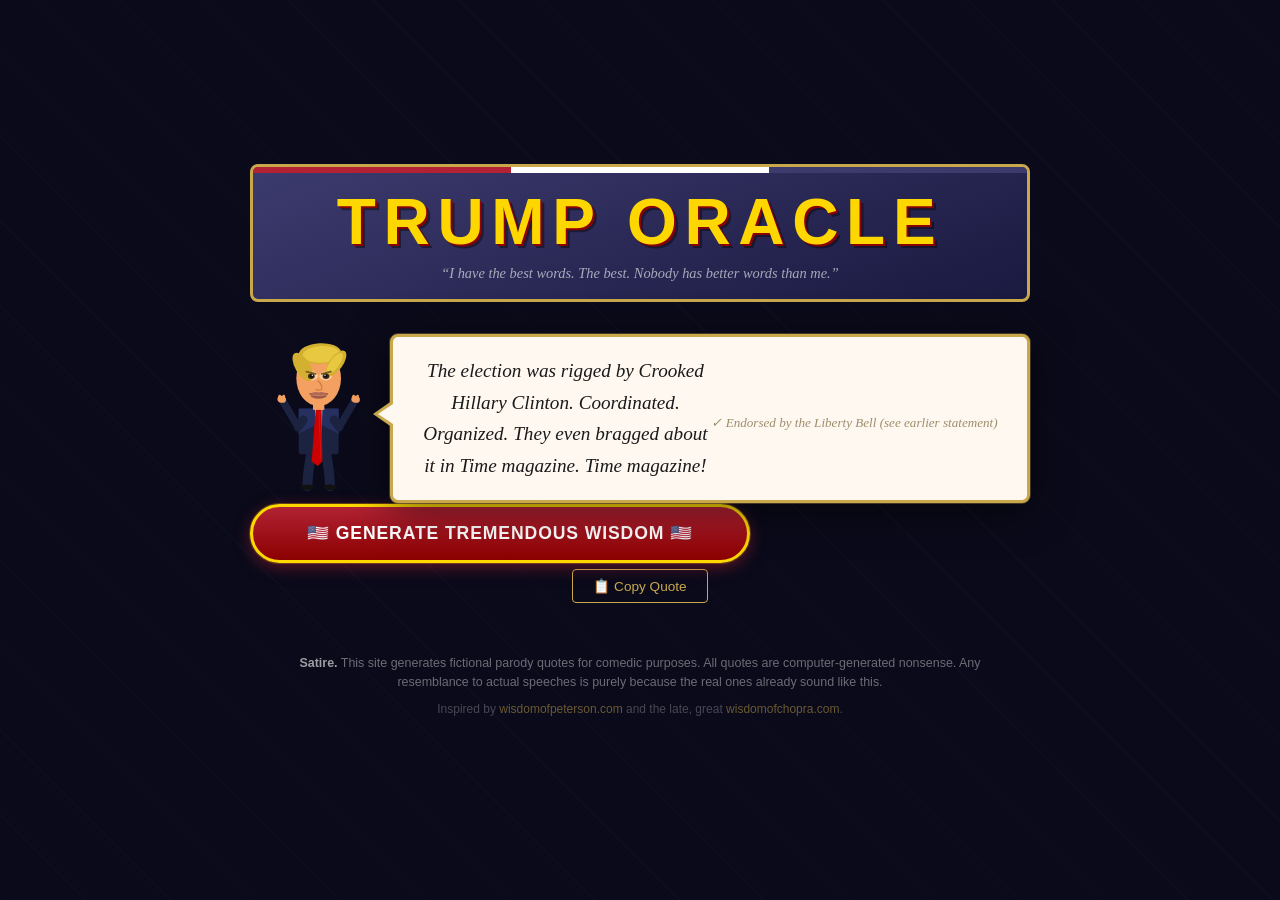
==== index.html @ 2af7486f "Add 37 new templates: self-corrections, impossible sir stories, niche expertise, physics-defying ane" ====
<!DOCTYPE html>
<html lang="en">
<head>
  <meta charset="UTF-8" />
  <meta name="viewport" content="width=device-width, initial-scale=1.0" />
  <title>Trump Oracle — Tremendous Wisdom for the Ages</title>
  <link rel="stylesheet" href="style.css" />
</head>
<body>
  <div class="page">

    <header>
      <h1>TRUMP ORACLE</h1>
      <p class="sub-tagline">
        &ldquo;I have the best words. The best. Nobody has better words than me.&rdquo;
      </p>
    </header>

    <main>
      <div class="oracle-row">
        <canvas id="danceCanvas" class="trump-dance" width="140" height="170"></canvas>
        <div class="speech-bubble" id="quoteBox" aria-live="polite">
          <p class="quote-text" id="quoteText">
            Press the button below to receive a tremendous insight from a very stable genius.
          </p>
          <p class="fact-check" id="factCheck"></p>
        </div>
      </div>

      <button class="generate-btn" id="generateBtn" onclick="newQuote()">
        🇺🇸 GENERATE TREMENDOUS WISDOM 🇺🇸
      </button>

      <button class="share-btn" id="shareBtn" onclick="copyQuote()" title="Copy to clipboard">
        📋 Copy Quote
      </button>
      <span class="copied-msg" id="copiedMsg">Copied!</span>
    </main>

    <footer>
      <p class="disclaimer">
        <strong>Satire.</strong> This site generates fictional parody quotes for comedic purposes.
        All quotes are computer-generated nonsense. Any resemblance to actual speeches is
        purely because the real ones already sound like this.
      </p>
      <p class="credit">
        Inspired by <a href="https://wisdomofpeterson.com" target="_blank" rel="noopener">wisdomofpeterson.com</a>
        and the late, great <a href="https://wisdomofchopra.com" target="_blank" rel="noopener">wisdomofchopra.com</a>.
      </p>
    </footer>
  </div>

  <script src="trump.js"></script>
  <script>
  // ── Trump Dance (inline) ────────────────────────────────────────────────────
  (function () {
    const canvas = document.getElementById('danceCanvas');
    const ctx    = canvas.getContext('2d');
    const CX = 210, CY = 235;
    let frame = 0;
    const POSES = ['Y','M','C','A'];
    let poseIdx = 0;
    const POSE_FRAMES = 90;

    // Celebration
    let celebrating = false, celebFrame = 0;
    const CELEB_DUR = 70;
    window.triggerCelebration = () => { celebrating = true; celebFrame = 0; };

    // Arm poses: elbows tucked, forearms gesticulate
    const PA = {
      Y: { la:{e:[-10,40],h:[-35,-30]}, ra:{e:[10,40],h:[35,-30]} },
      M: { la:{e:[-8,38], h:[-20,-55]}, ra:{e:[8,38], h:[20,-55]} },
      C: { la:{e:[-10,45],h:[-15,10]},  ra:{e:[5,35], h:[70,-10]} },
      A: { la:{e:[-12,42],h:[-30,-65]}, ra:{e:[12,42],h:[30,-65]} },
    };
    const CELEB = { la:{e:[-18,12],h:[-55,-100]}, ra:{e:[18,12],h:[55,-100]} };

    function eio(t){ return t<.5?2*t*t:-1+(4-2*t)*t; }
    function lerp(a,b,t){ return a+(b-a)*t; }
    function lp(a,b,t){ return [lerp(a[0],b[0],t),lerp(a[1],b[1],t)]; }

    function getArms() {
      const cur=PA[POSES[poseIdx]], nxt=PA[POSES[(poseIdx+1)%4]];
      const raw=(frame%POSE_FRAMES)/POSE_FRAMES;
      const pt = raw<.75?0:eio((raw-.75)/.25);
      const base={
        la:{e:lp(cur.la.e,nxt.la.e,pt),h:lp(cur.la.h,nxt.la.h,pt)},
        ra:{e:lp(cur.ra.e,nxt.ra.e,pt),h:lp(cur.ra.h,nxt.ra.h,pt)},
      };
      if(!celebrating) return base;
      const t=celebFrame/CELEB_DUR;
      let ct = t<.3?eio(t/.3) : t<.7?1+Math.sin(celebFrame*.8)*.04 : 1-eio((t-.7)/.3);
      ct=Math.max(0,Math.min(1.05,ct));
      return {
        la:{e:lp(base.la.e,CELEB.la.e,ct),h:lp(base.la.h,CELEB.la.h,ct)},
        ra:{e:lp(base.ra.e,CELEB.ra.e,ct),h:lp(base.ra.h,CELEB.ra.h,ct)},
      };
    }

    function oval(x,y,rx,ry,c,r=0){
      ctx.save();ctx.fillStyle=c;
      ctx.beginPath();ctx.ellipse(x,y,rx,ry,r,0,Math.PI*2);ctx.fill();ctx.restore();
    }
    function hand(x,y,c){
      ctx.save();ctx.fillStyle=c;
      ctx.beginPath();ctx.ellipse(x,y,13,10,.2,0,Math.PI*2);ctx.fill();
      [-6,6].forEach(i=>{ctx.beginPath();ctx.ellipse(x+i,y-9,4,4,0,0,Math.PI*2);ctx.fill();});
      ctx.restore();
    }

    function draw(){
      ctx.clearRect(0,0,140,170);
      ctx.save();
      ctx.scale(140/420, 170/490); // draw in 420×490 space, display at 140×170
      const bob=Math.sin(frame*.14)*8;
      const lean=Math.sin(frame*.07)*5;
      const cy=CY+bob, cx=CX+lean;

      // Legs
      const lr=Math.sin(frame*.08)*10;
      ctx.save();ctx.strokeStyle='#1c2340';ctx.lineWidth=30;ctx.lineCap='round';
      ctx.beginPath();ctx.moveTo(cx-22,cy+100);ctx.quadraticCurveTo(cx-28+lr*.5,cy+155,cx-24+lr,cy+195);ctx.stroke();
      ctx.beginPath();ctx.moveTo(cx+22,cy+100);ctx.quadraticCurveTo(cx+28-lr*.5,cy+155,cx+24-lr,cy+195);ctx.stroke();
      ctx.restore();
      oval(cx-24+lr,cy+199,22,8,'#111');
      oval(cx+24-lr,cy+199,22,8,'#111');

      // Suit
      ctx.save();
      ctx.fillStyle='#1c2340';
      ctx.beginPath();ctx.roundRect(cx-60,cy-28,120,132,7);ctx.fill();
      ctx.fillStyle='#253060';
      ctx.beginPath();ctx.moveTo(cx-60,cy-28);ctx.lineTo(cx-14,cy-28);ctx.lineTo(cx,cy+15);ctx.lineTo(cx-60,cy+45);ctx.closePath();ctx.fill();
      ctx.beginPath();ctx.moveTo(cx+60,cy-28);ctx.lineTo(cx+14,cy-28);ctx.lineTo(cx,cy+15);ctx.lineTo(cx+60,cy+45);ctx.closePath();ctx.fill();
      ctx.fillStyle='#efefef';
      ctx.beginPath();ctx.moveTo(cx-11,cy-28);ctx.lineTo(cx+11,cy-28);ctx.lineTo(cx+7,cy+104);ctx.lineTo(cx-7,cy+104);ctx.fill();
      ctx.restore();

      // Tie
      const ts=lean*.4+Math.sin(frame*.09)*4;
      ctx.save();ctx.fillStyle='#cc0000';
      ctx.beginPath();
      ctx.moveTo(cx-9,cy-26);ctx.lineTo(cx+9,cy-26);
      ctx.lineTo(cx+16+ts,cy+125);ctx.lineTo(cx+2+ts,cy+138);ctx.lineTo(cx-16+ts,cy+125);
      ctx.closePath();ctx.fill();
      ctx.save();ctx.globalAlpha=.3;ctx.strokeStyle='#ff5555';ctx.lineWidth=2;
      ctx.beginPath();ctx.moveTo(cx+1,cy-18);ctx.lineTo(cx+10+ts*.6,cy+118);ctx.stroke();
      ctx.restore();ctx.restore();

      // Arms
      const arms=getArms();
      const LSX=cx-46,LSY=cy+5, RSX=cx+46,RSY=cy+5;
      const LEX=LSX+arms.la.e[0],LEY=LSY+arms.la.e[1];
      const LHX=LEX+arms.la.h[0],LHY=LEY+arms.la.h[1];
      const REX=RSX+arms.ra.e[0],REY=RSY+arms.ra.e[1];
      const RHX=REX+arms.ra.h[0],RHY=REY+arms.ra.h[1];
      ctx.save();ctx.strokeStyle='#1c2340';ctx.lineWidth=26;ctx.lineCap='round';
      ctx.beginPath();ctx.moveTo(LSX,LSY);ctx.lineTo(LEX,LEY);ctx.stroke();
      ctx.beginPath();ctx.moveTo(RSX,RSY);ctx.lineTo(REX,REY);ctx.stroke();
      ctx.lineWidth=22;
      ctx.beginPath();ctx.moveTo(LEX,LEY);ctx.lineTo(LHX,LHY);ctx.stroke();
      ctx.beginPath();ctx.moveTo(REX,REY);ctx.lineTo(RHX,RHY);ctx.stroke();
      ctx.restore();
      hand(LHX,LHY,'#F4A060');
      hand(RHX,RHY,'#F4A060');

      // Neck
      ctx.fillStyle='#F4A060';ctx.fillRect(cx-17,cy-68,34,44);

      // Face
      oval(cx,cy-115,67,80,'#F4A060');
      oval(cx-21,cy-122,19,13,'rgba(255,250,220,0.5)');
      oval(cx+21,cy-122,19,13,'rgba(255,250,220,0.5)');

      // Hair
      ctx.save();
      ctx.fillStyle='#D4B030';
      ctx.beginPath();ctx.ellipse(cx+4,cy-186,64,30,-.05,0,Math.PI*2);ctx.fill();
      ctx.fillStyle='#E8C840';
      ctx.beginPath();ctx.ellipse(cx+8,cy-184,56,24,-.05,0,Math.PI*2);ctx.fill();
      ctx.fillStyle='#D4B030';
      ctx.beginPath();ctx.ellipse(cx+52,cy-158,20,44,.65,0,Math.PI*2);ctx.fill();
      ctx.fillStyle='#E8C840';
      ctx.beginPath();ctx.ellipse(cx+48,cy-158,14,36,.65,0,Math.PI*2);ctx.fill();
      ctx.fillStyle='#D4B030';
      ctx.beginPath();ctx.ellipse(cx-48,cy-148,22,46,-.55,0,Math.PI*2);ctx.fill();
      ctx.restore();

      // Eyebrows
      ctx.save();ctx.strokeStyle='#7a5c20';ctx.lineWidth=5;ctx.lineCap='round';
      ctx.beginPath();ctx.moveTo(cx-37,cy-134);ctx.lineTo(cx-9,cy-128);ctx.stroke();
      ctx.beginPath();ctx.moveTo(cx+9,cy-128);ctx.lineTo(cx+37,cy-134);ctx.stroke();
      ctx.restore();

      // Eyes
      oval(cx-22,cy-121,10,8,'#3a2818');
      oval(cx+22,cy-121,10,8,'#3a2818');
      oval(cx-21,cy-122,5,5,'#111');
      oval(cx+21,cy-122,5,5,'#111');
      oval(cx-19,cy-124,2,2,'white');
      oval(cx+19,cy-124,2,2,'white');

      // Nose
      ctx.save();ctx.strokeStyle='#c87840';ctx.lineWidth=3;ctx.lineCap='round';
      ctx.beginPath();ctx.moveTo(cx-2,cy-108);ctx.quadraticCurveTo(cx+13,cy-95,cx+9,cy-83);
      ctx.quadraticCurveTo(cx,cy-79,cx-9,cy-83);ctx.stroke();ctx.restore();

      // Mouth
      const rawM=Math.sin(frame*.20);
      const mOpen=rawM>0?Math.pow(rawM,.6):0;
      const mW=28, mH=mOpen*30, mY=cy-70;
      ctx.save();
      ctx.fillStyle='#4a0808';
      ctx.beginPath();ctx.ellipse(cx,mY+mH*.5,mW,Math.max(3,mH*.55+3),0,0,Math.PI*2);ctx.fill();
      if(mOpen>.2){
        ctx.fillStyle='#f0ece0';
        ctx.beginPath();ctx.roundRect(cx-mW+4,mY-2,(mW-4)*2,Math.min(mH*.4,13),2);ctx.fill();
        ctx.strokeStyle='#ddd8c8';ctx.lineWidth=1;
        [-9,0,9].forEach(i=>{ctx.beginPath();ctx.moveTo(cx+i,mY-1);ctx.lineTo(cx+i,mY+Math.min(mH*.4,12));ctx.stroke();});
      }
      ctx.fillStyle='#b06858';
      ctx.beginPath();
      ctx.moveTo(cx-mW,mY);ctx.quadraticCurveTo(cx-10,mY-8,cx,mY-4);
      ctx.quadraticCurveTo(cx+10,mY-8,cx+mW,mY);
      ctx.lineTo(cx+mW-5,mY+5);ctx.quadraticCurveTo(cx,mY+3,cx-mW+5,mY+5);
      ctx.closePath();ctx.fill();
      ctx.fillStyle='#a05848';
      ctx.beginPath();ctx.ellipse(cx,mY+mH+5,mW-4,9,0,0,Math.PI);ctx.fill();
      ctx.restore();
      ctx.restore(); // end scale
    }

    function animate(){
      frame++;
      if(frame%POSE_FRAMES===0) poseIdx=(poseIdx+1)%4;
      if(celebrating){ celebFrame++; if(celebFrame>=CELEB_DUR) celebrating=false; }
      draw();
      requestAnimationFrame(animate);
    }
    animate();
  })();
  </script>
  <script>
    function newQuote() {
      const el  = document.getElementById("quoteText");
      const box = document.getElementById("quoteBox");
      const btn = document.getElementById("generateBtn");

      if (window.triggerCelebration) window.triggerCelebration();

      box.classList.add("fade-out");
      btn.disabled = true;

      setTimeout(() => {
        el.textContent = generateQuote();
        document.getElementById("factCheck").textContent = "\u2713 " + generateFactCheck();
        box.classList.remove("fade-out");
        box.classList.add("fade-in");
        btn.disabled = false;
        setTimeout(() => box.classList.remove("fade-in"), 400);
      }, 220);
    }

    function copyQuote() {
      const text = document.getElementById("quoteText").textContent;
      navigator.clipboard.writeText('"' + text + '" — Trump Oracle').then(() => {
        const msg = document.getElementById("copiedMsg");
        msg.classList.add("show");
        setTimeout(() => msg.classList.remove("show"), 2000);
      });
    }

    // Generate one on load
    document.addEventListener("DOMContentLoaded", newQuote);
  </script>
  <script data-name="BMC-Widget" data-cfasync="false" src="https://cdnjs.buymeacoffee.com/1.0.0/widget.prod.min.js" data-id="TristanBe" data-description="Support me on Buy me a coffee!" data-message="Thanks for helping me poke fun at the Orange Emperor" data-color="#40DCA5" data-position="Right" data-x_margin="18" data-y_margin="18"></script>
</body>
</html>
---- style.css ----
/* Trump Oracle — Deliberately Gaudy American Design */

:root {
  --red: #B22234;
  --dark-red: #8B0000;
  --blue: #3C3B6E;
  --gold: #C9A84C;
  --bright-gold: #FFD700;
  --cream: #FFF8F0;
  --text: #1a1a1a;
}

* {
  box-sizing: border-box;
  margin: 0;
  padding: 0;
}

body {
  background-color: #0a0a1a;
  background-image:
    repeating-linear-gradient(
      45deg,
      rgba(60, 59, 110, 0.08) 0px,
      rgba(60, 59, 110, 0.08) 1px,
      transparent 1px,
      transparent 60px
    );
  font-family: 'Georgia', 'Times New Roman', serif;
  min-height: 100vh;
  display: flex;
  align-items: center;
  justify-content: center;
  padding: 20px;
}

.page {
  max-width: 780px;
  width: 100%;
  display: flex;
  flex-direction: column;
  align-items: center;
  gap: 32px;
}

/* ── HEADER ── */
header {
  text-align: center;
  padding: 18px 20px 14px;
  border: 3px solid var(--gold);
  border-radius: 8px;
  background: linear-gradient(160deg, var(--blue) 0%, #1a1940 100%);
  width: 100%;
  position: relative;
  overflow: hidden;
}

header::before {
  content: '';
  position: absolute;
  top: 0; left: 0; right: 0;
  height: 6px;
  background: repeating-linear-gradient(
    90deg,
    var(--red) 0px, var(--red) 33.33%,
    white 33.33%, white 66.66%,
    var(--blue) 66.66%, var(--blue) 100%
  );
}

h1 {
  font-size: clamp(2.2rem, 8vw, 4rem);
  font-weight: 900;
  color: var(--bright-gold);
  text-transform: uppercase;
  letter-spacing: 0.12em;
  text-shadow:
    2px 2px 0 var(--dark-red),
    4px 4px 0 rgba(0,0,0,0.4);
  font-family: 'Arial Black', 'Impact', sans-serif;
  margin-bottom: 4px;
}

.tagline {
  font-size: 1.1rem;
  color: var(--gold);
  letter-spacing: 0.2em;
  text-transform: uppercase;
  margin-bottom: 14px;
  font-family: Arial, sans-serif;
}

.sub-tagline {
  font-size: 0.9rem;
  color: rgba(255,255,255,0.6);
  font-style: italic;
  max-width: 440px;
  margin: 0 auto;
  line-height: 1.5;
}

/* ── ORACLE ROW (Trump + speech bubble) ── */
.oracle-row {
  display: flex;
  flex-direction: row;
  align-items: flex-start;
  width: 100%;
  gap: 0;
}

.trump-dance {
  width: 140px;
  height: 170px;
  flex-shrink: 0;
  display: block;
}

/* ── SPEECH BUBBLE ── */
.speech-bubble {
  flex: 1;
  background: var(--cream);
  border: 3px solid var(--gold);
  border-radius: 8px;
  padding: 18px 28px;
  position: relative;
  z-index: 1;              /* Safari: sit above canvas compositing layer */
  -webkit-transform: translateZ(0); /* force own compositing layer in Safari */
  transform: translateZ(0);
  box-shadow:
    0 0 0 1px rgba(201, 168, 76, 0.3),
    0 8px 40px rgba(0,0,0,0.5);
  display: flex;
  align-items: center;
  min-height: 100px;
  transition: opacity 0.2s ease;
}

/* Bubble tail — border layer */
.speech-bubble::before {
  content: '';
  position: absolute;
  right: 100%;
  top: 47%;
  transform: translateY(-50%);
  border: 14px solid transparent;
  border-right: 20px solid var(--gold);
}

/* Bubble tail — fill layer */
.speech-bubble::after {
  content: '';
  position: absolute;
  right: calc(100% - 3px);
  top: 47%;
  transform: translateY(-50%);
  border: 12px solid transparent;
  border-right: 18px solid var(--cream);
}

.speech-bubble.fade-out {
  opacity: 0;
  transform: scale(0.98);
  transition: opacity 0.18s ease, transform 0.18s ease;
}

.speech-bubble.fade-in {
  opacity: 1;
  transform: scale(1);
  transition: opacity 0.3s ease, transform 0.3s ease;
}

.quote-text {
  font-size: clamp(0.95rem, 2.4vw, 1.2rem);
  line-height: 1.65;
  color: var(--text);
  font-style: italic;
  text-align: center;
  width: 100%;
}

.fact-check {
  margin-top: 0.7em;
  font-size: clamp(0.7rem, 1.8vw, 0.82rem);
  font-style: italic;
  color: #8a7a55;
  text-align: center;
  width: 100%;
  opacity: 0.85;
}

.fact-check:empty {
  display: none;
}

/* ── BUTTONS ── */
.generate-btn {
  background: linear-gradient(180deg, var(--red) 0%, var(--dark-red) 100%);
  color: white;
  border: 3px solid var(--bright-gold);
  border-radius: 9999px;
  padding: 16px 36px;
  font-size: clamp(0.9rem, 2.5vw, 1.1rem);
  font-weight: 900;
  font-family: 'Arial Black', 'Impact', sans-serif;
  letter-spacing: 0.05em;
  text-transform: uppercase;
  cursor: pointer;
  transition: all 0.15s ease;
  box-shadow:
    0 4px 16px rgba(178, 34, 52, 0.5),
    0 0 0 1px rgba(255, 215, 0, 0.3);
  width: 100%;
  max-width: 500px;
}

.generate-btn:hover {
  background: linear-gradient(180deg, #cc2233 0%, #9b0000 100%);
  box-shadow:
    0 6px 24px rgba(178, 34, 52, 0.7),
    0 0 20px rgba(255, 215, 0, 0.3);
  transform: translateY(-1px);
}

.generate-btn:active {
  transform: translateY(1px);
  box-shadow: 0 2px 8px rgba(178, 34, 52, 0.4);
}

.generate-btn:disabled {
  opacity: 0.6;
  cursor: not-allowed;
  transform: none;
}

.share-btn {
  background: transparent;
  border: 1px solid var(--gold);
  color: var(--gold);
  border-radius: 4px;
  padding: 8px 20px;
  font-size: 0.85rem;
  cursor: pointer;
  font-family: Arial, sans-serif;
  transition: all 0.15s ease;
  display: block;
  margin: 6px auto 0;
}

.share-btn:hover {
  background: rgba(201, 168, 76, 0.15);
}

.copied-msg {
  color: var(--gold);
  font-size: 0.8rem;
  opacity: 0;
  transition: opacity 0.2s ease;
  font-family: Arial, sans-serif;
  text-align: center;
  display: block;
  margin-top: -16px;
}

.copied-msg.show {
  opacity: 1;
}

/* ── FOOTER ── */
footer {
  text-align: center;
  width: 100%;
  padding: 20px;
}

.disclaimer {
  font-size: 0.78rem;
  color: rgba(255,255,255,0.4);
  font-family: Arial, sans-serif;
  line-height: 1.5;
  margin-bottom: 10px;
}

.disclaimer strong {
  color: rgba(255,255,255,0.6);
}

.credit {
  font-size: 0.75rem;
  color: rgba(255,255,255,0.25);
  font-family: Arial, sans-serif;
}

.credit a {
  color: rgba(201, 168, 76, 0.5);
  text-decoration: none;
}

.credit a:hover {
  color: var(--gold);
}

/* ── MOBILE ── */
@media (max-width: 520px) {
  .oracle-row {
    flex-direction: column;
    align-items: center;
  }
  .trump-dance {
    width: 110px;
    height: 134px;
    margin-right: 0;
    margin-bottom: -3px;
  }
  /* tail points up on mobile */
  .speech-bubble::before {
    right: auto;
    left: 50%;
    top: auto;
    bottom: 100%;
    transform: translateX(-50%);
    border: 14px solid transparent;
    border-right: 14px solid transparent;
    border-bottom: 20px solid var(--gold);
  }
  .speech-bubble::after {
    right: auto;
    left: 50%;
    top: auto;
    bottom: calc(100% - 3px);
    transform: translateX(-50%);
    border: 12px solid transparent;
    border-right: 12px solid transparent;
    border-bottom: 18px solid var(--cream);
  }
  .generate-btn {
    padding: 16px 20px;
  }
}
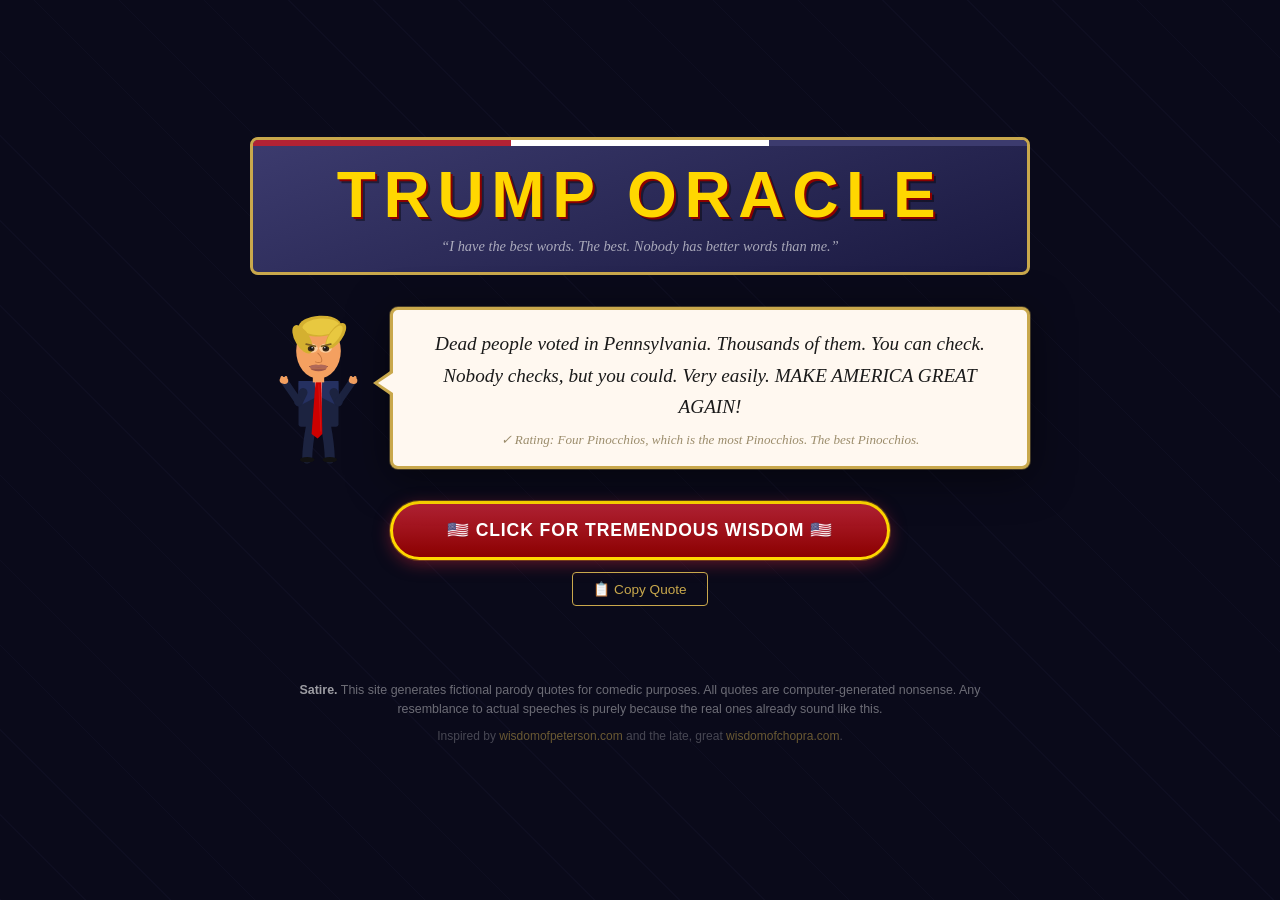
==== commit 18b2f363: "Button copy: Click for Tremendous Wisdom" ====
--- a/index.html
+++ b/index.html
@@ -28,7 +28,7 @@
       </div>
 
       <button class="generate-btn" id="generateBtn" onclick="newQuote()">
-        🇺🇸 GENERATE TREMENDOUS WISDOM 🇺🇸
+        🇺🇸 CLICK FOR TREMENDOUS WISDOM 🇺🇸
       </button>
 
       <button class="share-btn" id="shareBtn" onclick="copyQuote()" title="Copy to clipboard">
--- a/style.css
+++ b/style.css
@@ -97,6 +97,15 @@
   max-width: 440px;
   margin: 0 auto;
   line-height: 1.5;
+}
+
+/* ── MAIN ── */
+main {
+  width: 100%;
+  display: flex;
+  flex-direction: column;
+  align-items: center;
+  gap: 24px;
 }
 
 /* ── ORACLE ROW (Trump + speech bubble) ── */
@@ -130,7 +139,9 @@
     0 0 0 1px rgba(201, 168, 76, 0.3),
     0 8px 40px rgba(0,0,0,0.5);
   display: flex;
+  flex-direction: column;
   align-items: center;
+  justify-content: center;
   min-height: 100px;
   transition: opacity 0.2s ease;
 }
@@ -243,7 +254,7 @@
   font-family: Arial, sans-serif;
   transition: all 0.15s ease;
   display: block;
-  margin: 6px auto 0;
+  margin: -12px auto 0;
 }
 
 .share-btn:hover {
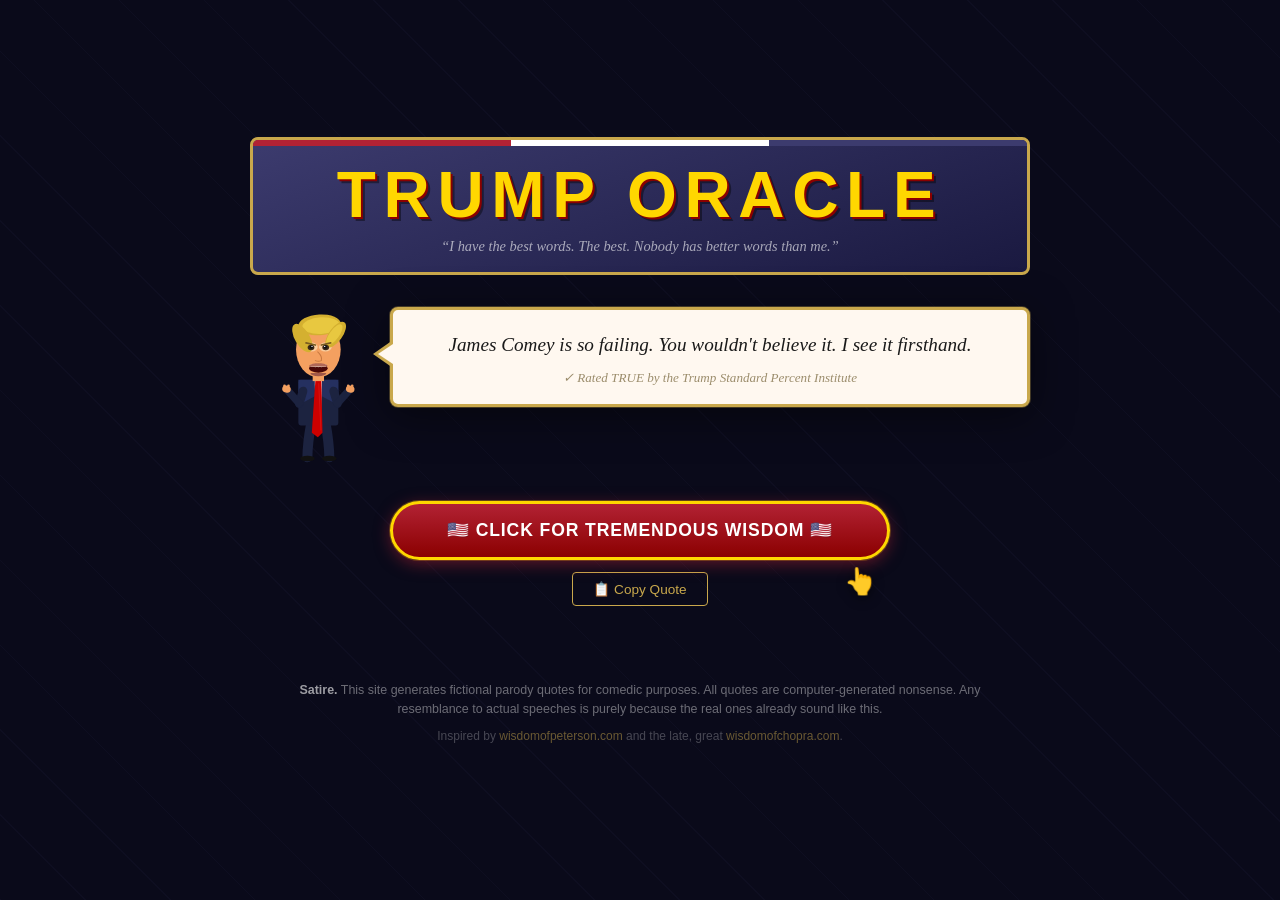
==== commit 1d4c228a: "Add bouncing cursor hint emoji below button, hides after first click" ====
--- a/index.html
+++ b/index.html
@@ -27,9 +27,12 @@
         </div>
       </div>
 
-      <button class="generate-btn" id="generateBtn" onclick="newQuote()">
-        🇺🇸 CLICK FOR TREMENDOUS WISDOM 🇺🇸
-      </button>
+      <div class="btn-wrap">
+        <button class="generate-btn" id="generateBtn" onclick="newQuote()">
+          🇺🇸 CLICK FOR TREMENDOUS WISDOM 🇺🇸
+        </button>
+        <span class="click-hint" id="clickHint" aria-hidden="true">👆</span>
+      </div>
 
       <button class="share-btn" id="shareBtn" onclick="copyQuote()" title="Copy to clipboard">
         📋 Copy Quote
@@ -249,6 +252,12 @@
 
       if (window.triggerCelebration) window.triggerCelebration();
 
+      // Hide the click hint after the first real user click
+      const hint = document.getElementById("clickHint");
+      if (hint && !hint.classList.contains("hide") && window.__userClicked) {
+        hint.classList.add("hide");
+      }
+
       box.classList.add("fade-out");
       btn.disabled = true;
 
@@ -271,8 +280,13 @@
       });
     }
 
-    // Generate one on load
+    // Generate one on load (does not count as a user click for the hint)
     document.addEventListener("DOMContentLoaded", newQuote);
+    document.getElementById("generateBtn").addEventListener("click", () => {
+      window.__userClicked = true;
+      const hint = document.getElementById("clickHint");
+      if (hint) hint.classList.add("hide");
+    });
   </script>
   <script data-name="BMC-Widget" data-cfasync="false" src="https://cdnjs.buymeacoffee.com/1.0.0/widget.prod.min.js" data-id="TristanBe" data-description="Support me on Buy me a coffee!" data-message="Thanks for helping me poke fun at the Orange Emperor" data-color="#40DCA5" data-position="Right" data-x_margin="18" data-y_margin="18"></script>
 </body>
--- a/style.css
+++ b/style.css
@@ -204,6 +204,34 @@
 }
 
 /* ── BUTTONS ── */
+.btn-wrap {
+  position: relative;
+  width: 100%;
+  max-width: 500px;
+  display: flex;
+  justify-content: center;
+}
+
+.click-hint {
+  position: absolute;
+  right: 14px;
+  top: 100%;
+  margin-top: 6px;
+  font-size: 1.6rem;
+  pointer-events: none;
+  animation: hint-bounce 1.1s ease-in-out infinite;
+  filter: drop-shadow(0 2px 6px rgba(0,0,0,0.6));
+  transition: opacity 0.4s ease;
+}
+
+.click-hint.hide {
+  opacity: 0;
+}
+
+@keyframes hint-bounce {
+  0%, 100% { transform: translateY(0) rotate(-15deg); }
+  50%      { transform: translateY(-10px) rotate(-15deg); }
+}
 .generate-btn {
   background: linear-gradient(180deg, var(--red) 0%, var(--dark-red) 100%);
   color: white;
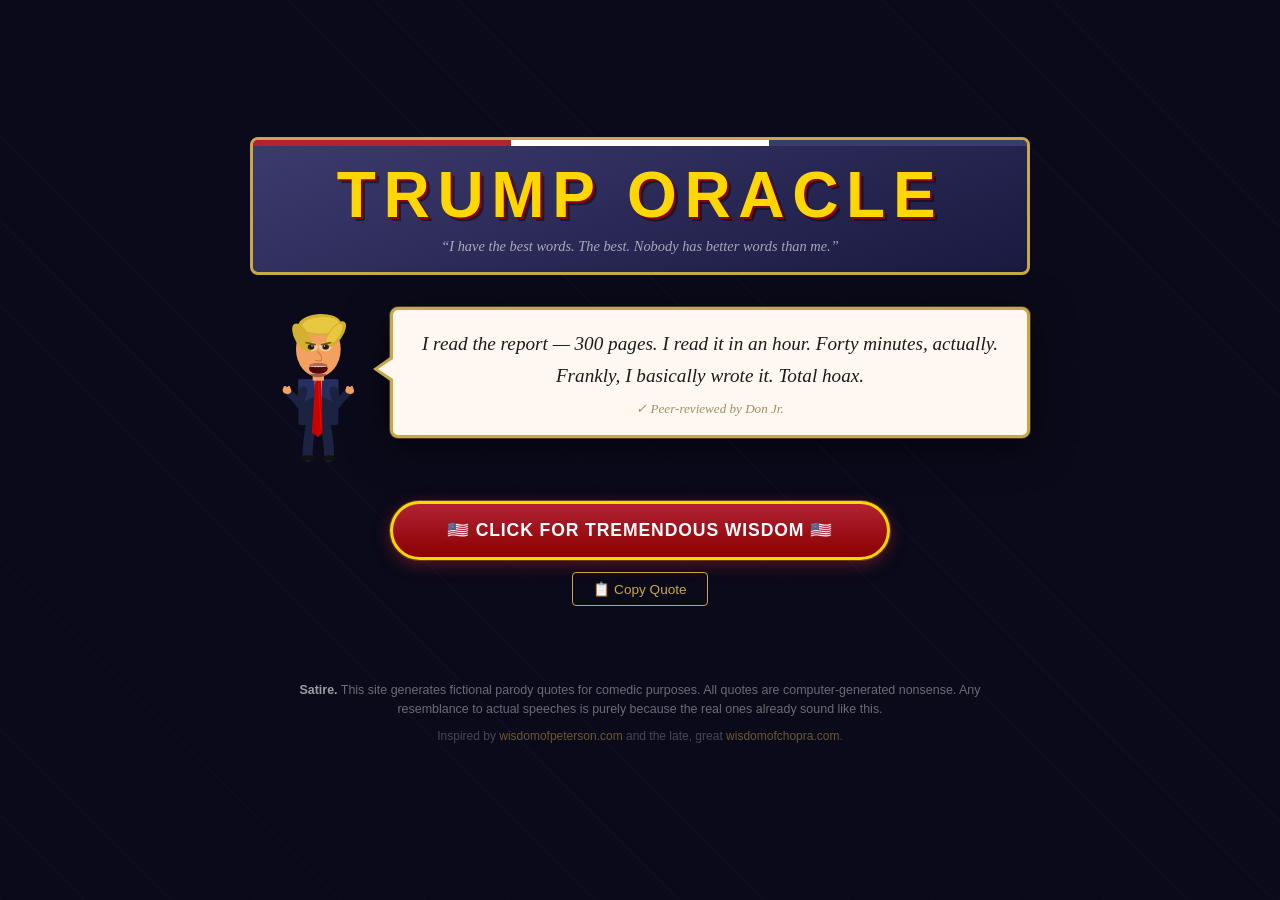
==== commit c15eb2c3: "Replace bounce hint with pulsing gold glow on button (webkit prefixes, reduced-motion support)" ====
--- a/index.html
+++ b/index.html
@@ -27,12 +27,9 @@
         </div>
       </div>
 
-      <div class="btn-wrap">
-        <button class="generate-btn" id="generateBtn" onclick="newQuote()">
-          🇺🇸 CLICK FOR TREMENDOUS WISDOM 🇺🇸
-        </button>
-        <span class="click-hint" id="clickHint" aria-hidden="true">👆</span>
-      </div>
+      <button class="generate-btn" id="generateBtn" onclick="newQuote()">
+        🇺🇸 CLICK FOR TREMENDOUS WISDOM 🇺🇸
+      </button>
 
       <button class="share-btn" id="shareBtn" onclick="copyQuote()" title="Copy to clipboard">
         📋 Copy Quote
@@ -252,12 +249,6 @@
 
       if (window.triggerCelebration) window.triggerCelebration();
 
-      // Hide the click hint after the first real user click
-      const hint = document.getElementById("clickHint");
-      if (hint && !hint.classList.contains("hide") && window.__userClicked) {
-        hint.classList.add("hide");
-      }
-
       box.classList.add("fade-out");
       btn.disabled = true;
 
@@ -280,13 +271,8 @@
       });
     }
 
-    // Generate one on load (does not count as a user click for the hint)
+    // Generate one on load
     document.addEventListener("DOMContentLoaded", newQuote);
-    document.getElementById("generateBtn").addEventListener("click", () => {
-      window.__userClicked = true;
-      const hint = document.getElementById("clickHint");
-      if (hint) hint.classList.add("hide");
-    });
   </script>
   <script data-name="BMC-Widget" data-cfasync="false" src="https://cdnjs.buymeacoffee.com/1.0.0/widget.prod.min.js" data-id="TristanBe" data-description="Support me on Buy me a coffee!" data-message="Thanks for helping me poke fun at the Orange Emperor" data-color="#40DCA5" data-position="Right" data-x_margin="18" data-y_margin="18"></script>
 </body>
--- a/style.css
+++ b/style.css
@@ -204,34 +204,6 @@
 }
 
 /* ── BUTTONS ── */
-.btn-wrap {
-  position: relative;
-  width: 100%;
-  max-width: 500px;
-  display: flex;
-  justify-content: center;
-}
-
-.click-hint {
-  position: absolute;
-  right: 14px;
-  top: 100%;
-  margin-top: 6px;
-  font-size: 1.6rem;
-  pointer-events: none;
-  animation: hint-bounce 1.1s ease-in-out infinite;
-  filter: drop-shadow(0 2px 6px rgba(0,0,0,0.6));
-  transition: opacity 0.4s ease;
-}
-
-.click-hint.hide {
-  opacity: 0;
-}
-
-@keyframes hint-bounce {
-  0%, 100% { transform: translateY(0) rotate(-15deg); }
-  50%      { transform: translateY(-10px) rotate(-15deg); }
-}
 .generate-btn {
   background: linear-gradient(180deg, var(--red) 0%, var(--dark-red) 100%);
   color: white;
@@ -250,6 +222,49 @@
     0 0 0 1px rgba(255, 215, 0, 0.3);
   width: 100%;
   max-width: 500px;
+  -webkit-animation: btn-pulse 2.2s ease-in-out infinite;
+  animation: btn-pulse 2.2s ease-in-out infinite;
+}
+
+@-webkit-keyframes btn-pulse {
+  0%, 100% {
+    box-shadow:
+      0 4px 16px rgba(178, 34, 52, 0.5),
+      0 0 0 1px rgba(255, 215, 0, 0.3);
+  }
+  50% {
+    box-shadow:
+      0 4px 20px rgba(178, 34, 52, 0.7),
+      0 0 22px 4px rgba(255, 215, 0, 0.55);
+  }
+}
+
+@keyframes btn-pulse {
+  0%, 100% {
+    box-shadow:
+      0 4px 16px rgba(178, 34, 52, 0.5),
+      0 0 0 1px rgba(255, 215, 0, 0.3);
+  }
+  50% {
+    box-shadow:
+      0 4px 20px rgba(178, 34, 52, 0.7),
+      0 0 22px 4px rgba(255, 215, 0, 0.55);
+  }
+}
+
+/* Stop pulsing once hovered/pressed; respect reduced-motion users */
+.generate-btn:hover,
+.generate-btn:active,
+.generate-btn:disabled {
+  -webkit-animation: none;
+  animation: none;
+}
+
+@media (prefers-reduced-motion: reduce) {
+  .generate-btn {
+    -webkit-animation: none;
+    animation: none;
+  }
 }
 
 .generate-btn:hover {
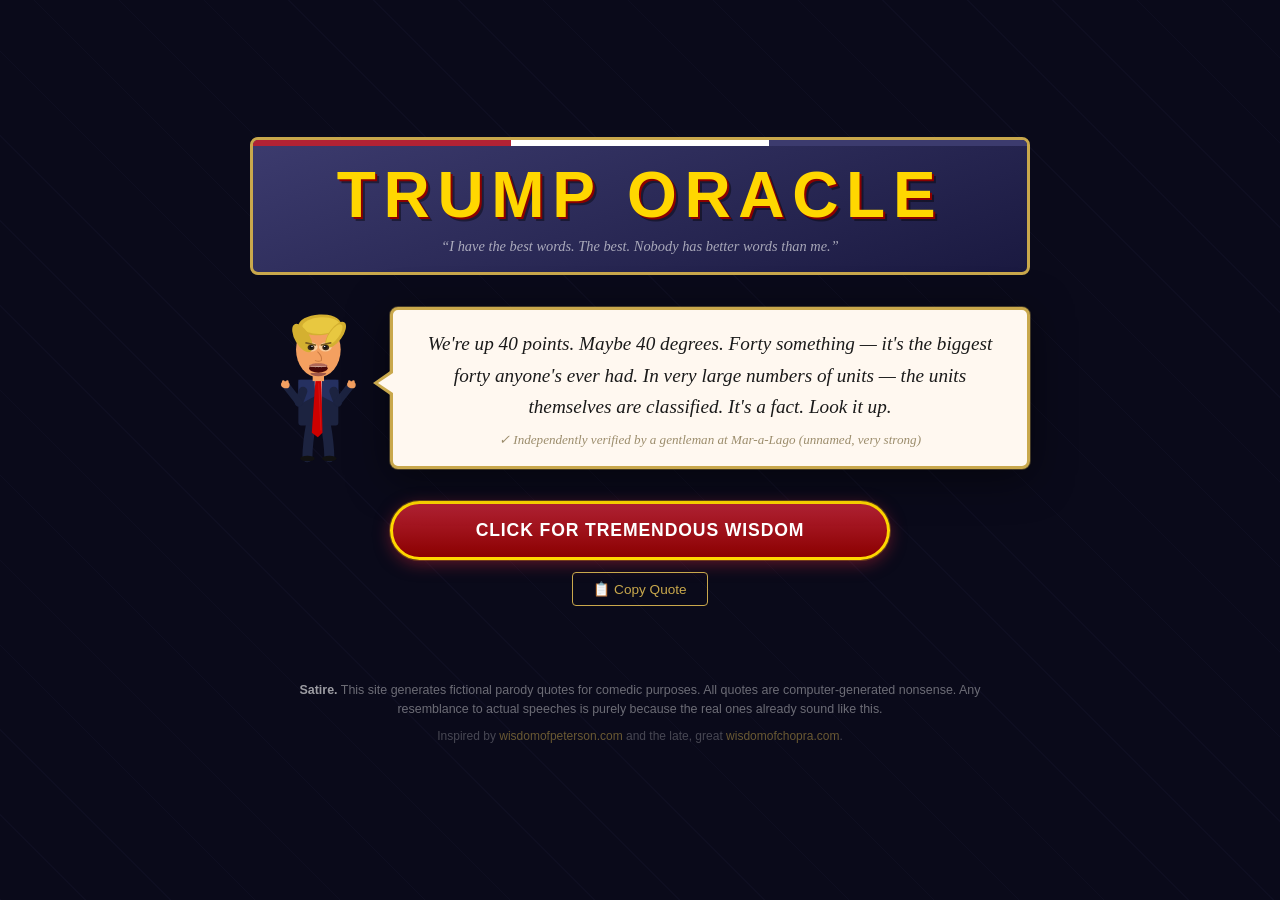
==== commit 1bcd9bc9: "Remove flag emojis from button to prevent line wrap in desktop Safari" ====
--- a/index.html
+++ b/index.html
@@ -28,7 +28,7 @@
       </div>
 
       <button class="generate-btn" id="generateBtn" onclick="newQuote()">
-        🇺🇸 CLICK FOR TREMENDOUS WISDOM 🇺🇸
+        CLICK FOR TREMENDOUS WISDOM
       </button>
 
       <button class="share-btn" id="shareBtn" onclick="copyQuote()" title="Copy to clipboard">
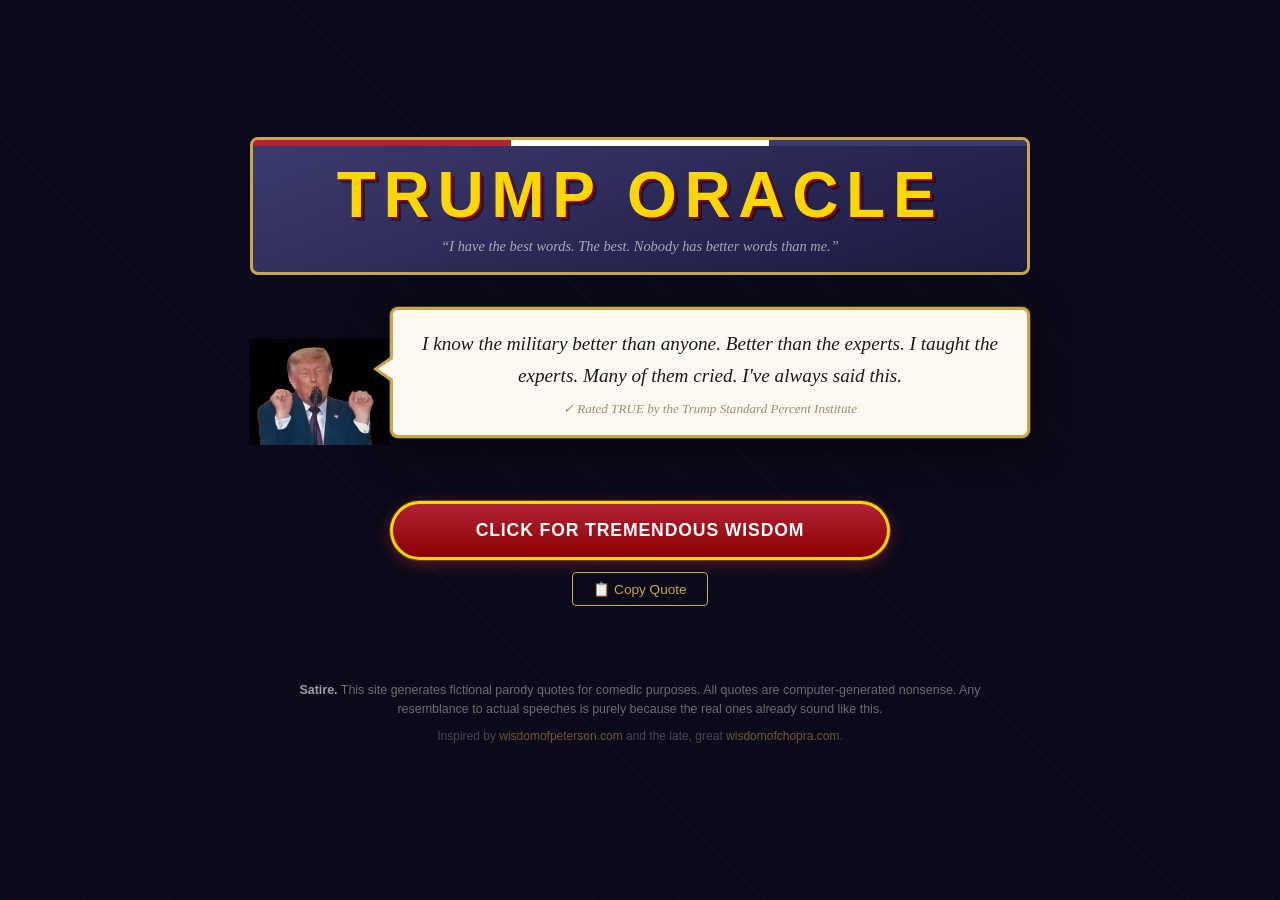
==== commit bba52e80: "Replace canvas dancer with transparent video (trump-web.mov/.webm)" ====
--- a/index.html
+++ b/index.html
@@ -18,7 +18,10 @@
 
     <main>
       <div class="oracle-row">
-        <canvas id="danceCanvas" class="trump-dance" width="140" height="170"></canvas>
+        <video id="trumpVideo" class="trump-dance" autoplay loop muted playsinline>
+          <source src="trump-web.mov" type="video/mp4; codecs=hvc1">
+          <source src="trump-web.webm" type="video/webm; codecs=vp9">
+        </video>
         <div class="speech-bubble" id="quoteBox" aria-live="polite">
           <p class="quote-text" id="quoteText">
             Press the button below to receive a tremendous insight from a very stable genius.
@@ -52,202 +55,10 @@
 
   <script src="trump.js"></script>
   <script>
-  // ── Trump Dance (inline) ────────────────────────────────────────────────────
-  (function () {
-    const canvas = document.getElementById('danceCanvas');
-    const ctx    = canvas.getContext('2d');
-    const CX = 210, CY = 235;
-    let frame = 0;
-    const POSES = ['Y','M','C','A'];
-    let poseIdx = 0;
-    const POSE_FRAMES = 90;
-
-    // Celebration
-    let celebrating = false, celebFrame = 0;
-    const CELEB_DUR = 70;
-    window.triggerCelebration = () => { celebrating = true; celebFrame = 0; };
-
-    // Arm poses: elbows tucked, forearms gesticulate
-    const PA = {
-      Y: { la:{e:[-10,40],h:[-35,-30]}, ra:{e:[10,40],h:[35,-30]} },
-      M: { la:{e:[-8,38], h:[-20,-55]}, ra:{e:[8,38], h:[20,-55]} },
-      C: { la:{e:[-10,45],h:[-15,10]},  ra:{e:[5,35], h:[70,-10]} },
-      A: { la:{e:[-12,42],h:[-30,-65]}, ra:{e:[12,42],h:[30,-65]} },
-    };
-    const CELEB = { la:{e:[-18,12],h:[-55,-100]}, ra:{e:[18,12],h:[55,-100]} };
-
-    function eio(t){ return t<.5?2*t*t:-1+(4-2*t)*t; }
-    function lerp(a,b,t){ return a+(b-a)*t; }
-    function lp(a,b,t){ return [lerp(a[0],b[0],t),lerp(a[1],b[1],t)]; }
-
-    function getArms() {
-      const cur=PA[POSES[poseIdx]], nxt=PA[POSES[(poseIdx+1)%4]];
-      const raw=(frame%POSE_FRAMES)/POSE_FRAMES;
-      const pt = raw<.75?0:eio((raw-.75)/.25);
-      const base={
-        la:{e:lp(cur.la.e,nxt.la.e,pt),h:lp(cur.la.h,nxt.la.h,pt)},
-        ra:{e:lp(cur.ra.e,nxt.ra.e,pt),h:lp(cur.ra.h,nxt.ra.h,pt)},
-      };
-      if(!celebrating) return base;
-      const t=celebFrame/CELEB_DUR;
-      let ct = t<.3?eio(t/.3) : t<.7?1+Math.sin(celebFrame*.8)*.04 : 1-eio((t-.7)/.3);
-      ct=Math.max(0,Math.min(1.05,ct));
-      return {
-        la:{e:lp(base.la.e,CELEB.la.e,ct),h:lp(base.la.h,CELEB.la.h,ct)},
-        ra:{e:lp(base.ra.e,CELEB.ra.e,ct),h:lp(base.ra.h,CELEB.ra.h,ct)},
-      };
-    }
-
-    function oval(x,y,rx,ry,c,r=0){
-      ctx.save();ctx.fillStyle=c;
-      ctx.beginPath();ctx.ellipse(x,y,rx,ry,r,0,Math.PI*2);ctx.fill();ctx.restore();
-    }
-    function hand(x,y,c){
-      ctx.save();ctx.fillStyle=c;
-      ctx.beginPath();ctx.ellipse(x,y,13,10,.2,0,Math.PI*2);ctx.fill();
-      [-6,6].forEach(i=>{ctx.beginPath();ctx.ellipse(x+i,y-9,4,4,0,0,Math.PI*2);ctx.fill();});
-      ctx.restore();
-    }
-
-    function draw(){
-      ctx.clearRect(0,0,140,170);
-      ctx.save();
-      ctx.scale(140/420, 170/490); // draw in 420×490 space, display at 140×170
-      const bob=Math.sin(frame*.14)*8;
-      const lean=Math.sin(frame*.07)*5;
-      const cy=CY+bob, cx=CX+lean;
-
-      // Legs
-      const lr=Math.sin(frame*.08)*10;
-      ctx.save();ctx.strokeStyle='#1c2340';ctx.lineWidth=30;ctx.lineCap='round';
-      ctx.beginPath();ctx.moveTo(cx-22,cy+100);ctx.quadraticCurveTo(cx-28+lr*.5,cy+155,cx-24+lr,cy+195);ctx.stroke();
-      ctx.beginPath();ctx.moveTo(cx+22,cy+100);ctx.quadraticCurveTo(cx+28-lr*.5,cy+155,cx+24-lr,cy+195);ctx.stroke();
-      ctx.restore();
-      oval(cx-24+lr,cy+199,22,8,'#111');
-      oval(cx+24-lr,cy+199,22,8,'#111');
-
-      // Suit
-      ctx.save();
-      ctx.fillStyle='#1c2340';
-      ctx.beginPath();ctx.roundRect(cx-60,cy-28,120,132,7);ctx.fill();
-      ctx.fillStyle='#253060';
-      ctx.beginPath();ctx.moveTo(cx-60,cy-28);ctx.lineTo(cx-14,cy-28);ctx.lineTo(cx,cy+15);ctx.lineTo(cx-60,cy+45);ctx.closePath();ctx.fill();
-      ctx.beginPath();ctx.moveTo(cx+60,cy-28);ctx.lineTo(cx+14,cy-28);ctx.lineTo(cx,cy+15);ctx.lineTo(cx+60,cy+45);ctx.closePath();ctx.fill();
-      ctx.fillStyle='#efefef';
-      ctx.beginPath();ctx.moveTo(cx-11,cy-28);ctx.lineTo(cx+11,cy-28);ctx.lineTo(cx+7,cy+104);ctx.lineTo(cx-7,cy+104);ctx.fill();
-      ctx.restore();
-
-      // Tie
-      const ts=lean*.4+Math.sin(frame*.09)*4;
-      ctx.save();ctx.fillStyle='#cc0000';
-      ctx.beginPath();
-      ctx.moveTo(cx-9,cy-26);ctx.lineTo(cx+9,cy-26);
-      ctx.lineTo(cx+16+ts,cy+125);ctx.lineTo(cx+2+ts,cy+138);ctx.lineTo(cx-16+ts,cy+125);
-      ctx.closePath();ctx.fill();
-      ctx.save();ctx.globalAlpha=.3;ctx.strokeStyle='#ff5555';ctx.lineWidth=2;
-      ctx.beginPath();ctx.moveTo(cx+1,cy-18);ctx.lineTo(cx+10+ts*.6,cy+118);ctx.stroke();
-      ctx.restore();ctx.restore();
-
-      // Arms
-      const arms=getArms();
-      const LSX=cx-46,LSY=cy+5, RSX=cx+46,RSY=cy+5;
-      const LEX=LSX+arms.la.e[0],LEY=LSY+arms.la.e[1];
-      const LHX=LEX+arms.la.h[0],LHY=LEY+arms.la.h[1];
-      const REX=RSX+arms.ra.e[0],REY=RSY+arms.ra.e[1];
-      const RHX=REX+arms.ra.h[0],RHY=REY+arms.ra.h[1];
-      ctx.save();ctx.strokeStyle='#1c2340';ctx.lineWidth=26;ctx.lineCap='round';
-      ctx.beginPath();ctx.moveTo(LSX,LSY);ctx.lineTo(LEX,LEY);ctx.stroke();
-      ctx.beginPath();ctx.moveTo(RSX,RSY);ctx.lineTo(REX,REY);ctx.stroke();
-      ctx.lineWidth=22;
-      ctx.beginPath();ctx.moveTo(LEX,LEY);ctx.lineTo(LHX,LHY);ctx.stroke();
-      ctx.beginPath();ctx.moveTo(REX,REY);ctx.lineTo(RHX,RHY);ctx.stroke();
-      ctx.restore();
-      hand(LHX,LHY,'#F4A060');
-      hand(RHX,RHY,'#F4A060');
-
-      // Neck
-      ctx.fillStyle='#F4A060';ctx.fillRect(cx-17,cy-68,34,44);
-
-      // Face
-      oval(cx,cy-115,67,80,'#F4A060');
-      oval(cx-21,cy-122,19,13,'rgba(255,250,220,0.5)');
-      oval(cx+21,cy-122,19,13,'rgba(255,250,220,0.5)');
-
-      // Hair
-      ctx.save();
-      ctx.fillStyle='#D4B030';
-      ctx.beginPath();ctx.ellipse(cx+4,cy-186,64,30,-.05,0,Math.PI*2);ctx.fill();
-      ctx.fillStyle='#E8C840';
-      ctx.beginPath();ctx.ellipse(cx+8,cy-184,56,24,-.05,0,Math.PI*2);ctx.fill();
-      ctx.fillStyle='#D4B030';
-      ctx.beginPath();ctx.ellipse(cx+52,cy-158,20,44,.65,0,Math.PI*2);ctx.fill();
-      ctx.fillStyle='#E8C840';
-      ctx.beginPath();ctx.ellipse(cx+48,cy-158,14,36,.65,0,Math.PI*2);ctx.fill();
-      ctx.fillStyle='#D4B030';
-      ctx.beginPath();ctx.ellipse(cx-48,cy-148,22,46,-.55,0,Math.PI*2);ctx.fill();
-      ctx.restore();
-
-      // Eyebrows
-      ctx.save();ctx.strokeStyle='#7a5c20';ctx.lineWidth=5;ctx.lineCap='round';
-      ctx.beginPath();ctx.moveTo(cx-37,cy-134);ctx.lineTo(cx-9,cy-128);ctx.stroke();
-      ctx.beginPath();ctx.moveTo(cx+9,cy-128);ctx.lineTo(cx+37,cy-134);ctx.stroke();
-      ctx.restore();
-
-      // Eyes
-      oval(cx-22,cy-121,10,8,'#3a2818');
-      oval(cx+22,cy-121,10,8,'#3a2818');
-      oval(cx-21,cy-122,5,5,'#111');
-      oval(cx+21,cy-122,5,5,'#111');
-      oval(cx-19,cy-124,2,2,'white');
-      oval(cx+19,cy-124,2,2,'white');
-
-      // Nose
-      ctx.save();ctx.strokeStyle='#c87840';ctx.lineWidth=3;ctx.lineCap='round';
-      ctx.beginPath();ctx.moveTo(cx-2,cy-108);ctx.quadraticCurveTo(cx+13,cy-95,cx+9,cy-83);
-      ctx.quadraticCurveTo(cx,cy-79,cx-9,cy-83);ctx.stroke();ctx.restore();
-
-      // Mouth
-      const rawM=Math.sin(frame*.20);
-      const mOpen=rawM>0?Math.pow(rawM,.6):0;
-      const mW=28, mH=mOpen*30, mY=cy-70;
-      ctx.save();
-      ctx.fillStyle='#4a0808';
-      ctx.beginPath();ctx.ellipse(cx,mY+mH*.5,mW,Math.max(3,mH*.55+3),0,0,Math.PI*2);ctx.fill();
-      if(mOpen>.2){
-        ctx.fillStyle='#f0ece0';
-        ctx.beginPath();ctx.roundRect(cx-mW+4,mY-2,(mW-4)*2,Math.min(mH*.4,13),2);ctx.fill();
-        ctx.strokeStyle='#ddd8c8';ctx.lineWidth=1;
-        [-9,0,9].forEach(i=>{ctx.beginPath();ctx.moveTo(cx+i,mY-1);ctx.lineTo(cx+i,mY+Math.min(mH*.4,12));ctx.stroke();});
-      }
-      ctx.fillStyle='#b06858';
-      ctx.beginPath();
-      ctx.moveTo(cx-mW,mY);ctx.quadraticCurveTo(cx-10,mY-8,cx,mY-4);
-      ctx.quadraticCurveTo(cx+10,mY-8,cx+mW,mY);
-      ctx.lineTo(cx+mW-5,mY+5);ctx.quadraticCurveTo(cx,mY+3,cx-mW+5,mY+5);
-      ctx.closePath();ctx.fill();
-      ctx.fillStyle='#a05848';
-      ctx.beginPath();ctx.ellipse(cx,mY+mH+5,mW-4,9,0,0,Math.PI);ctx.fill();
-      ctx.restore();
-      ctx.restore(); // end scale
-    }
-
-    function animate(){
-      frame++;
-      if(frame%POSE_FRAMES===0) poseIdx=(poseIdx+1)%4;
-      if(celebrating){ celebFrame++; if(celebFrame>=CELEB_DUR) celebrating=false; }
-      draw();
-      requestAnimationFrame(animate);
-    }
-    animate();
-  })();
-  </script>
-  <script>
     function newQuote() {
       const el  = document.getElementById("quoteText");
       const box = document.getElementById("quoteBox");
       const btn = document.getElementById("generateBtn");
-
-      if (window.triggerCelebration) window.triggerCelebration();
 
       box.classList.add("fade-out");
       btn.disabled = true;
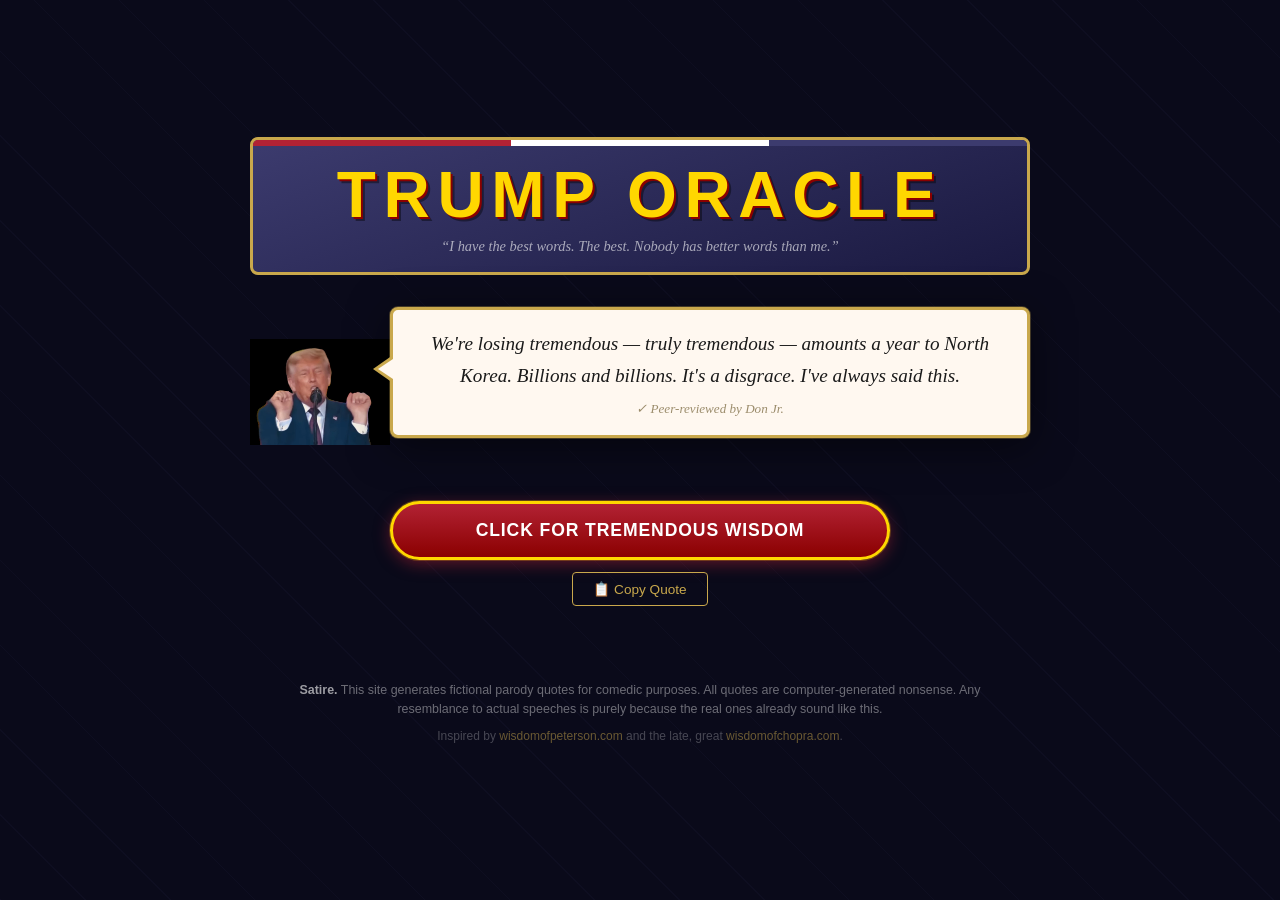
==== commit ad0ed533: "SEO: add sitemap.xml, robots.txt, meta/OG/Twitter tags" ====
--- a/index.html
+++ b/index.html
@@ -4,6 +4,24 @@
   <meta charset="UTF-8" />
   <meta name="viewport" content="width=device-width, initial-scale=1.0" />
   <title>Trump Oracle — Tremendous Wisdom for the Ages</title>
+
+  <!-- SEO -->
+  <meta name="description" content="Generate tremendous Trump-style wisdom. A parody quote generator seeded from real Trump speeches. Many people are saying it's the best." />
+  <link rel="canonical" href="https://wisdomoftrump.com/" />
+
+  <!-- Open Graph / social preview -->
+  <meta property="og:type" content="website" />
+  <meta property="og:url" content="https://wisdomoftrump.com/" />
+  <meta property="og:title" content="Trump Oracle — Tremendous Wisdom for the Ages" />
+  <meta property="og:description" content="A parody quote generator. Totally real. Believe me. Seeded from 1.4 million words of actual Trump speeches." />
+  <meta property="og:image" content="https://wisdomoftrump.com/preview.jpg" />
+
+  <!-- Twitter card -->
+  <meta name="twitter:card" content="summary_large_image" />
+  <meta name="twitter:title" content="Trump Oracle — Tremendous Wisdom for the Ages" />
+  <meta name="twitter:description" content="A parody quote generator. Totally real. Believe me." />
+  <meta name="twitter:image" content="https://wisdomoftrump.com/preview.jpg" />
+
   <link rel="stylesheet" href="style.css" />
 </head>
 <body>
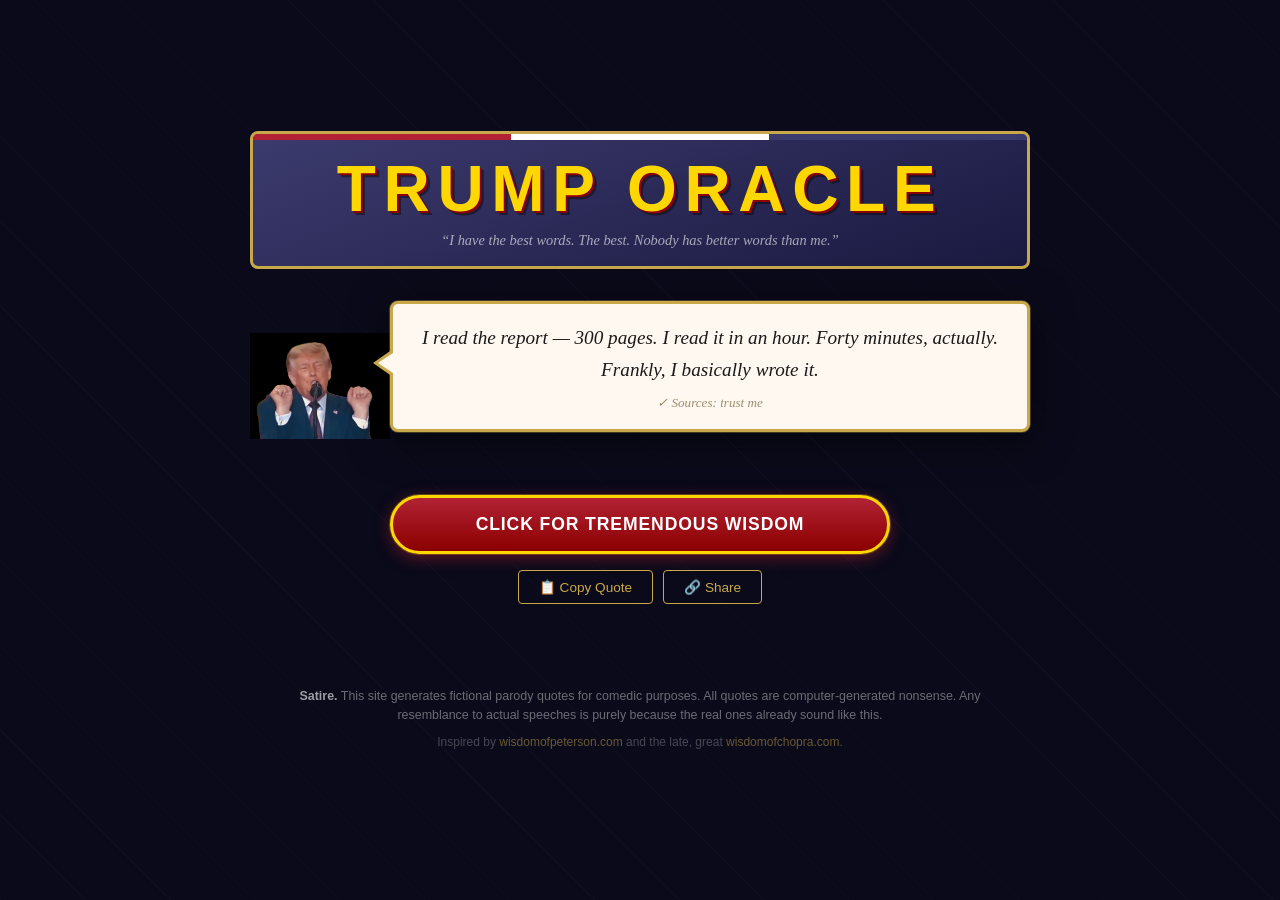
==== commit 7bbb02d1: "Add share menu + shareable ?q= URLs + upgraded copy button" ====
--- a/index.html
+++ b/index.html
@@ -52,10 +52,31 @@
         CLICK FOR TREMENDOUS WISDOM
       </button>
 
-      <button class="share-btn" id="shareBtn" onclick="copyQuote()" title="Copy to clipboard">
-        📋 Copy Quote
-      </button>
+      <div class="action-row">
+        <button class="copy-btn" id="copyBtn" onclick="copyQuote()" title="Copy quote + link to clipboard">
+          📋 Copy Quote
+        </button>
+        <button class="share-btn" id="shareBtn" onclick="toggleShareMenu()" title="Share this wisdom">
+          🔗 Share
+        </button>
+      </div>
       <span class="copied-msg" id="copiedMsg">Copied!</span>
+
+      <!-- Share popup -->
+      <div class="share-menu" id="shareMenu" aria-hidden="true">
+        <button class="share-platform" onclick="shareTo('twitter')">
+          <span class="platform-icon">𝕏</span> Twitter / X
+        </button>
+        <button class="share-platform" onclick="shareTo('facebook')">
+          <span class="platform-icon">f</span> Facebook
+        </button>
+        <button class="share-platform" onclick="shareTo('bluesky')">
+          <span class="platform-icon">🦋</span> Bluesky
+        </button>
+        <button class="share-platform" onclick="shareTo('reddit')">
+          <span class="platform-icon">👾</span> Reddit
+        </button>
+      </div>
     </main>
 
     <footer>
@@ -73,35 +94,110 @@
 
   <script src="trump.js"></script>
   <script>
+    // ── Quote URL encoding ──────────────────────────────────────────────
+    function quoteToUrl(text) {
+      return location.origin + location.pathname + '?q=' + encodeURIComponent(text);
+    }
+
+    function updateUrl(text) {
+      try {
+        history.replaceState(null, '', '?q=' + encodeURIComponent(text));
+      } catch(e) {}
+    }
+
+    function updateOgTags(text) {
+      const desc = '"' + text.slice(0, 200) + (text.length > 200 ? '…' : '') + '" — wisdomoftrump.com';
+      document.querySelector('meta[property="og:description"]').setAttribute('content', desc);
+      document.querySelector('meta[name="twitter:description"]').setAttribute('content', desc);
+      document.querySelector('meta[property="og:url"]').setAttribute('content', quoteToUrl(text));
+    }
+
+    // ── Quote generation ─────────────────────────────────────────────────
     function newQuote() {
       const el  = document.getElementById("quoteText");
       const box = document.getElementById("quoteBox");
       const btn = document.getElementById("generateBtn");
 
+      closeShareMenu();
       box.classList.add("fade-out");
       btn.disabled = true;
 
       setTimeout(() => {
-        el.textContent = generateQuote();
+        const quote = generateQuote();
+        el.textContent = quote;
         document.getElementById("factCheck").textContent = "\u2713 " + generateFactCheck();
         box.classList.remove("fade-out");
         box.classList.add("fade-in");
         btn.disabled = false;
         setTimeout(() => box.classList.remove("fade-in"), 400);
+        updateUrl(quote);
+        updateOgTags(quote);
       }, 220);
     }
 
     function copyQuote() {
       const text = document.getElementById("quoteText").textContent;
-      navigator.clipboard.writeText('"' + text + '" — Trump Oracle').then(() => {
+      const shareUrl = quoteToUrl(text);
+      const copyText = '"' + text + '"\n\n— wisdomoftrump.com\n' + shareUrl;
+      navigator.clipboard.writeText(copyText).then(() => {
         const msg = document.getElementById("copiedMsg");
         msg.classList.add("show");
         setTimeout(() => msg.classList.remove("show"), 2000);
       });
     }
 
-    // Generate one on load
-    document.addEventListener("DOMContentLoaded", newQuote);
+    // ── Share menu ────────────────────────────────────────────────────────
+    function toggleShareMenu() {
+      const menu = document.getElementById("shareMenu");
+      const open = menu.classList.toggle("open");
+      menu.setAttribute("aria-hidden", String(!open));
+    }
+
+    function closeShareMenu() {
+      const menu = document.getElementById("shareMenu");
+      menu.classList.remove("open");
+      menu.setAttribute("aria-hidden", "true");
+    }
+
+    function shareTo(platform) {
+      const text  = document.getElementById("quoteText").textContent;
+      const url   = quoteToUrl(text);
+      // Twitter allows 280 chars; leave ~25 for the URL
+      const twitterText = text.length > 250 ? text.slice(0, 247) + '…' : text;
+      const tweetBody   = encodeURIComponent('"' + twitterText + '"');
+      const bskyText    = encodeURIComponent('"' + (text.length > 250 ? text.slice(0, 247) + '…' : text) + '" ' + url);
+
+      const urls = {
+        twitter:  'https://twitter.com/intent/tweet?text=' + tweetBody + '&url=' + encodeURIComponent(url),
+        facebook: 'https://www.facebook.com/sharer/sharer.php?u=' + encodeURIComponent(url),
+        bluesky:  'https://bsky.app/intent/compose?text=' + bskyText,
+        reddit:   'https://www.reddit.com/submit?url=' + encodeURIComponent(url) + '&title=' + encodeURIComponent('"' + twitterText + '" — Trump Oracle'),
+      };
+
+      window.open(urls[platform], '_blank', 'noopener,noreferrer');
+      closeShareMenu();
+    }
+
+    // Close share menu on outside click
+    document.addEventListener('click', function(e) {
+      if (!e.target.closest('#shareMenu') && !e.target.closest('#shareBtn')) {
+        closeShareMenu();
+      }
+    });
+
+    // ── On load: decode ?q= param or generate fresh ───────────────────────
+    document.addEventListener("DOMContentLoaded", function() {
+      const params = new URLSearchParams(location.search);
+      const preset = params.get('q');
+      if (preset && preset.trim()) {
+        const el = document.getElementById("quoteText");
+        el.textContent = preset.trim();
+        document.getElementById("factCheck").textContent = "\u2713 " + generateFactCheck();
+        updateOgTags(preset.trim());
+      } else {
+        newQuote();
+      }
+    });
   </script>
   <script data-name="BMC-Widget" data-cfasync="false" src="https://cdnjs.buymeacoffee.com/1.0.0/widget.prod.min.js" data-id="TristanBe" data-description="Support me on Buy me a coffee!" data-message="Thanks for helping me poke fun at the Orange Emperor" data-color="#40DCA5" data-position="Right" data-x_margin="18" data-y_margin="18"></script>
 </body>
--- a/style.css
+++ b/style.css
@@ -286,6 +286,17 @@
   transform: none;
 }
 
+/* ── ACTION ROW (Copy + Share) ── */
+.action-row {
+  display: flex;
+  gap: 10px;
+  justify-content: center;
+  align-items: center;
+  flex-wrap: wrap;
+  margin-top: -8px;
+}
+
+.copy-btn,
 .share-btn {
   background: transparent;
   border: 1px solid var(--gold);
@@ -296,10 +307,10 @@
   cursor: pointer;
   font-family: Arial, sans-serif;
   transition: all 0.15s ease;
-  display: block;
-  margin: -12px auto 0;
-}
-
+  white-space: nowrap;
+}
+
+.copy-btn:hover,
 .share-btn:hover {
   background: rgba(201, 168, 76, 0.15);
 }
@@ -312,7 +323,58 @@
   font-family: Arial, sans-serif;
   text-align: center;
   display: block;
-  margin-top: -16px;
+  margin-top: -8px;
+}
+
+.copied-msg.show {
+  opacity: 1;
+}
+
+/* ── SHARE POPUP MENU ── */
+.share-menu {
+  display: none;
+  flex-direction: column;
+  gap: 6px;
+  background: #1a1940;
+  border: 2px solid var(--gold);
+  border-radius: 8px;
+  padding: 10px;
+  min-width: 180px;
+  box-shadow: 0 8px 32px rgba(0,0,0,0.6);
+  margin-top: -4px;
+}
+
+.share-menu.open {
+  display: flex;
+}
+
+.share-platform {
+  display: flex;
+  align-items: center;
+  gap: 10px;
+  background: transparent;
+  border: 1px solid rgba(201, 168, 76, 0.3);
+  border-radius: 5px;
+  padding: 8px 14px;
+  color: var(--gold);
+  font-size: 0.88rem;
+  cursor: pointer;
+  font-family: Arial, sans-serif;
+  text-align: left;
+  transition: all 0.12s ease;
+  width: 100%;
+}
+
+.share-platform:hover {
+  background: rgba(201, 168, 76, 0.18);
+  border-color: var(--gold);
+}
+
+.platform-icon {
+  font-size: 1rem;
+  width: 20px;
+  text-align: center;
+  flex-shrink: 0;
 }
 
 .copied-msg.show {
